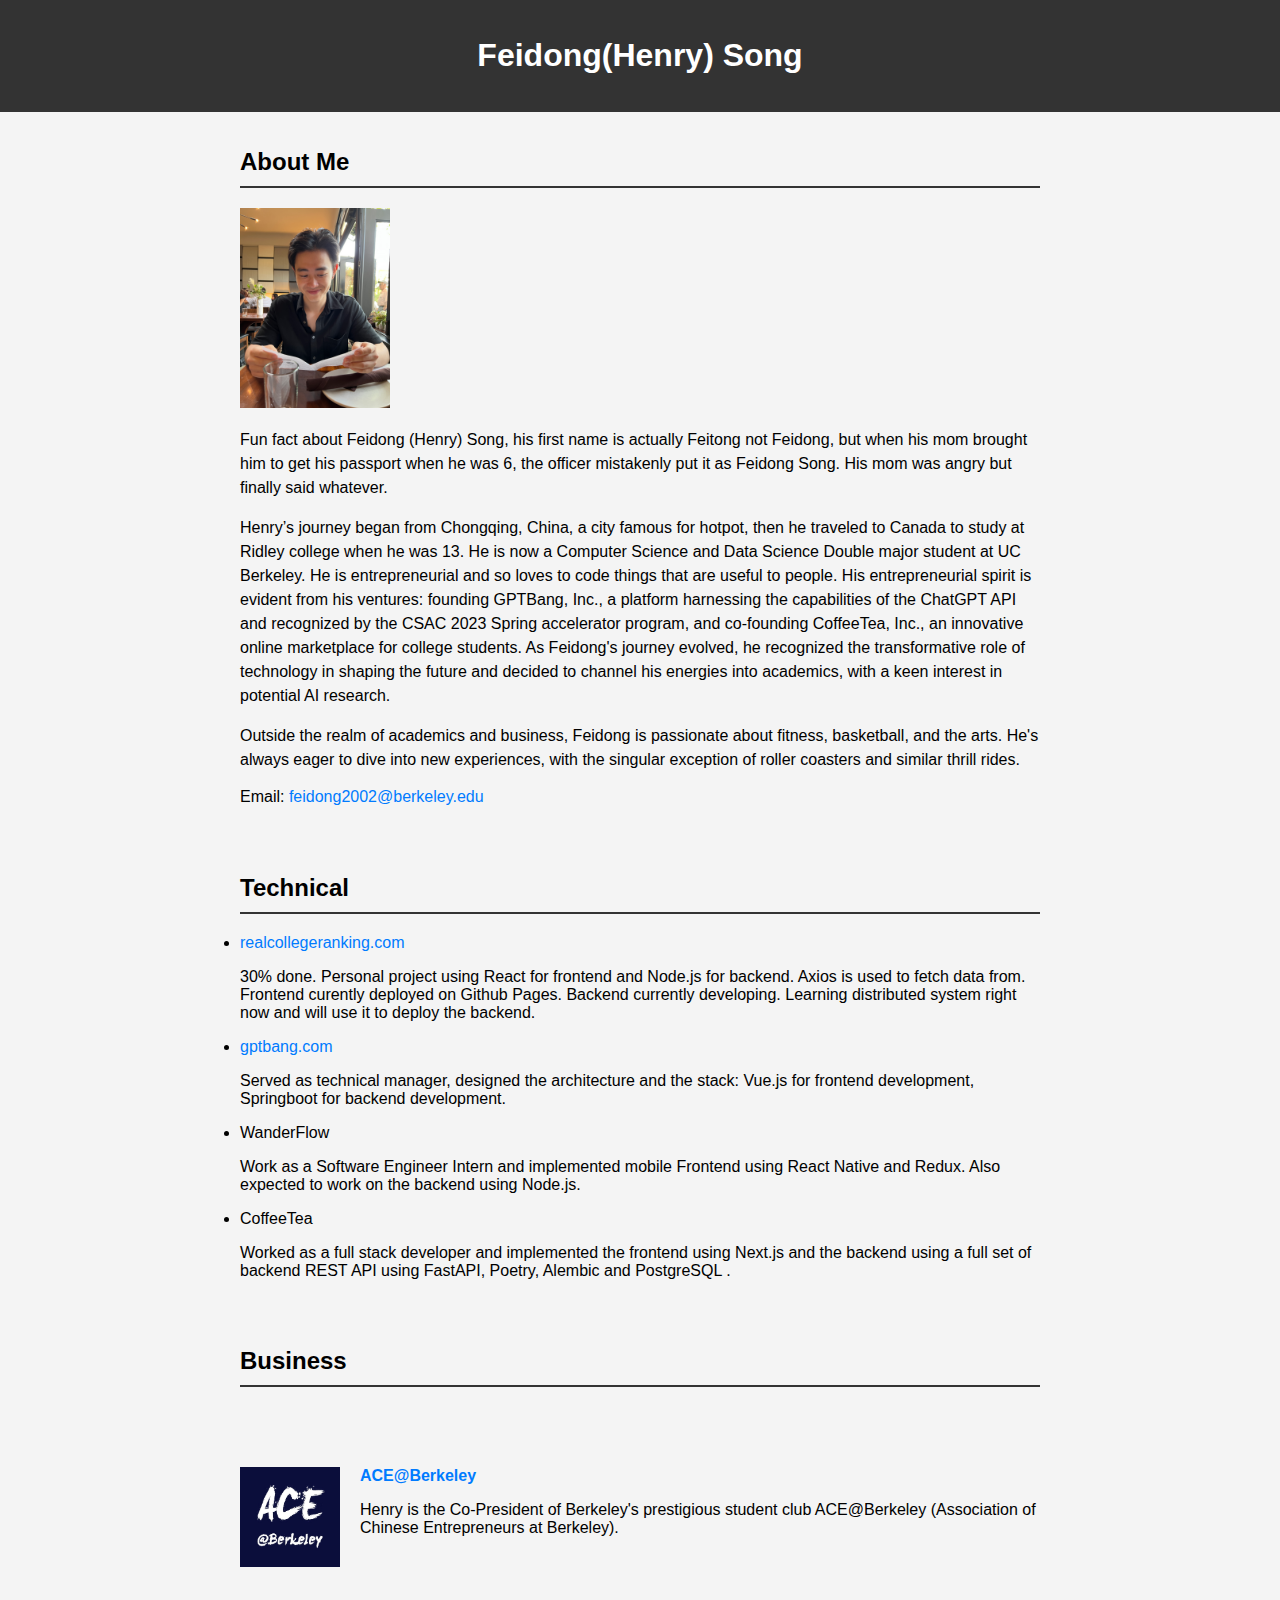
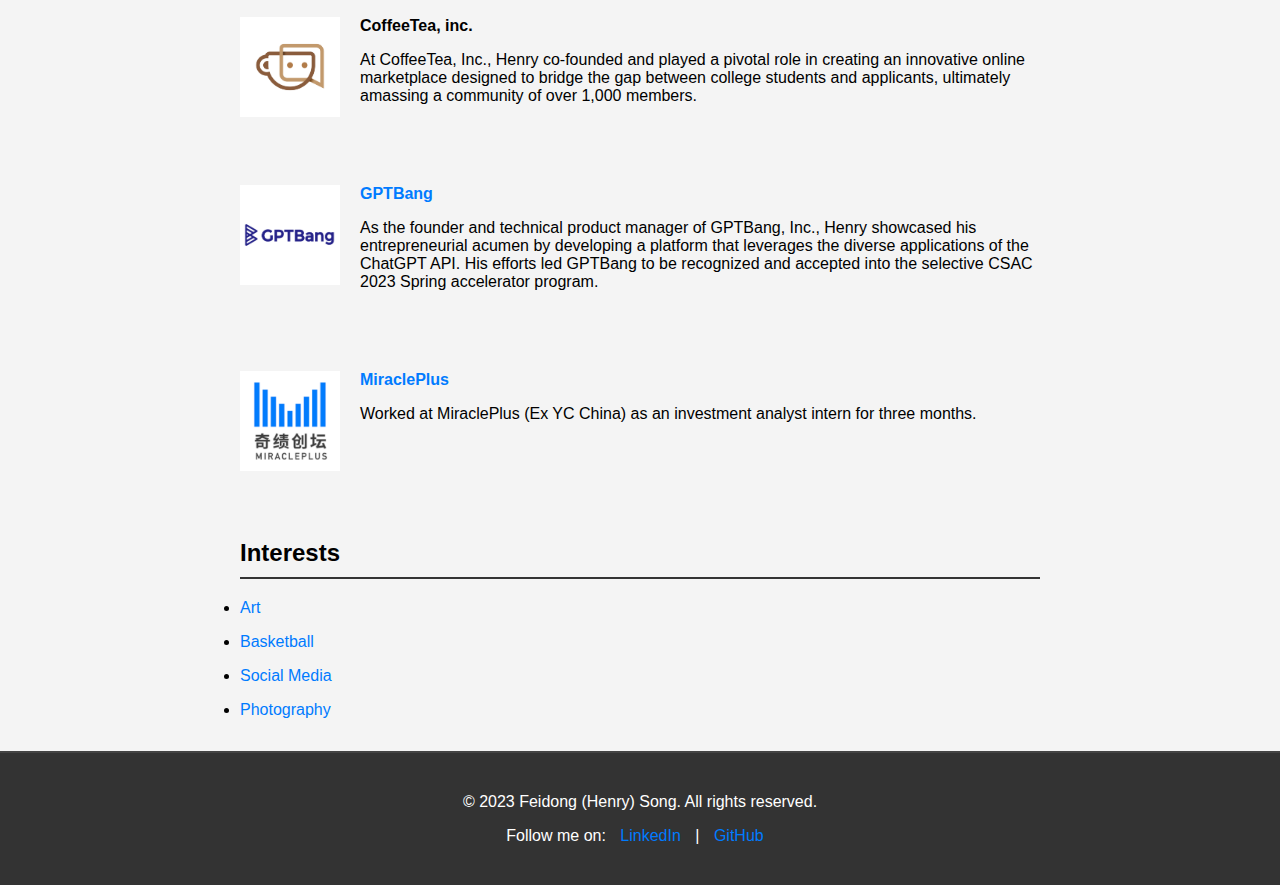
==== index.html @ fd661c64 "Footer added, bio corrected. Officially not bad." ====
<!DOCTYPE html>
<html lang="en">
<head>
    <meta charset="UTF-8">
    <meta name="viewport" content="width=device-width, initial-scale=1.0">
    <title>Henry's website</title>
    <link rel="stylesheet" href="styles.css">
    <link rel="icon" href="icon.JPG">
</head>
<body>
    <header>
        <h1>Feidong(Henry) Song</h1>
    </header>

    <section>
        <h2>About Me</h2>
        <img src="profile.JPG" alt="Feidong Song's Image" class = "profile">
        <div id = "intro_paragraph">
            <p>Fun fact about Feidong (Henry) Song, his first name is actually Feitong 
            not Feidong, but when his mom brought him to get his passport when he was 6, 
            the officer mistakenly put it as Feidong Song. His mom was angry but 
            finally said whatever.
            <p>
            <p>
            Henry’s journey began from Chongqing, China, a city famous for hotpot, 
            then he traveled to Canada to study at Ridley college when he was 13. He 
            is now a Computer Science and Data Science Double major student at UC 
            Berkeley. He is entrepreneurial and so loves to code things that are 
            useful to people. His entrepreneurial spirit is evident from his 
            ventures: founding GPTBang, Inc., a platform harnessing the capabilities 
            of the ChatGPT API and recognized by the CSAC 2023 Spring accelerator 
            program, and co-founding CoffeeTea, Inc., an innovative online marketplace 
            for college students. As Feidong's journey evolved, he recognized the 
            transformative role of technology in shaping the future and decided to 
            channel his energies into academics, with a keen interest in potential 
            AI research.
            </p>
            <p>
            Outside the realm of academics and business, Feidong is passionate about 
            fitness, basketball, and the arts. He's always eager to dive into new 
            experiences, with the singular exception of roller coasters and similar 
            thrill rides.
            </p></div>
        <p>Email: <a href="mailto:feidong2002@berkeley.edu">feidong2002@berkeley.edu</a></p>
    </section>

    <section>
        <h2>Technical</h2>
            <li>
                <a href="realcollegeranking.com">realcollegeranking.com</a> 
                <p>30% done. Personal project using React for frontend
                    and Node.js for backend. Axios is used to fetch data from. Frontend curently
                    deployed on Github Pages. Backend currently developing. Learning distributed
                    system right now and will use it to deploy the backend.
                </p>
            </li>
            <li>
                <a href="gptbang.com">gptbang.com</a>
                <p>Served as technical manager, designed the architecture and the stack: Vue.js for frontend 
                    development, Springboot for backend development.
                </p>
            </li>
            <li>
                WanderFlow
                <p>Work as a Software Engineer Intern and implemented mobile Frontend
                    using React Native and Redux. Also expected to work on the backend using Node.js.
                </p>
            </li>
            <li>
                CoffeeTea
                <p>Worked as a full stack developer and implemented the frontend using Next.js and 
                    the backend using a full set of backend REST API using FastAPI, Poetry, 
                    Alembic and PostgreSQL .
                </p>
            </li>
    </section>

    <section>
        <h2>Business</h2>
        <ul>
            <div class = "image-text-wrapper"> 
            <li>
                <img src="ACE.jpg" alt="ACE@Berkeley Image" class="left-float-image">
                <h3><a href="http://ace.berkeley.edu">ACE@Berkeley</a></h3>
                <p>Henry is the Co-President of Berkeley's prestigious student club ACE@Berkeley (Association of Chinese Entrepreneurs at Berkeley).</p>
            </li>
            <li>
                <img src="CoffeeTea.jpg" alt="CoffeeTea, inc. Image" class = "left-float-image">
                <h3>CoffeeTea, inc.</h3>
                <p>At CoffeeTea, Inc., Henry co-founded and played a pivotal role in creating an innovative 
                    online marketplace designed to bridge the gap between college students and applicants,
                    ultimately amassing a community of over 1,000 members.</p>
            </li>
            <li>
                <img src="gptbang.png"  alt="GPTBang Image" class = "left-float-image">
                <h3><a href="http://gptbang.com">GPTBang</a></h3>
                <p>As the founder and technical product manager of GPTBang, Inc., Henry showcased 
                    his entrepreneurial acumen by developing a platform that leverages the diverse 
                    applications of the ChatGPT API. His efforts led GPTBang to be recognized and 
                    accepted into the selective CSAC 2023 Spring accelerator program.</p>
            </li>
            <li>
                <img src="miracleplus_logo.png" alt="MiraclePlus Image" class="left-float-image">
                <h3><a href="https://www.miracleplus.com/">MiraclePlus</a></h3>
                <p>Worked at MiraclePlus (Ex YC China) as an investment analyst intern for three months. </p>
            </li>
        </div> 
        </ul>
    </section>

    <section>
        <h2>Interests</h2>
            <li><a href="art_page.html">Art</a></li>
            <li><a href="basketball_page.html">Basketball</a></li>
            <li><a href="social_media_page.html">Social Media</a></li>
            <li><a href="photography_page.html">Photography</a></li>
    </section>
    <script>
        document.addEventListener('DOMContentLoaded', function() {
            const toggleItems = document.querySelectorAll('[data-toggle]');
            
            toggleItems.forEach(function(item) {
                item.addEventListener('click', function() {
                    const targetId = this.getAttribute('data-toggle');
                    const targetElement = document.getElementById(targetId);
                    
                    if (targetElement.style.display === 'none') {
                        targetElement.style.display = 'block';
                    } else {
                        targetElement.style.display = 'none';
                    }
                });
            });
        });
    </script>
</body>
<!-- Footer -->
<footer class="footer">
    <p>&copy; 2023 Feidong (Henry) Song. All rights reserved.</p>
    <p>Follow me on: 
        <a href="https://www.linkedin.com/in/feidongsong/" target="_blank">LinkedIn</a> | 
        <a href="https://github.com/Henrysssong" target="_blank">GitHub</a>
    </p>
</footer>

</html>
---- styles.css ----
body {
    font-family: Arial, sans-serif;
    margin: 0;
    padding: 0;
    background-color: #f4f4f4;
}
header {
    background-color: #333;
    color: #fff;
    text-align: center;
    padding: 1em 0;
}
section {
    padding: 1em;
    max-width: 800px;
    margin: auto;
}
h2 {
    border-bottom: 2px solid #333;
    padding-bottom: 10px;
}
ul {
    list-style-type: none;
    padding: 0;
}
li {
    margin-bottom: 1em;
}
a {
    text-decoration: none;
    color: #007BFF;
}
a:hover {
    text-decoration: underline;
}
img {
    max-width: 100%;
    height: auto;
}
.profile {
    width: 150px;
    height: auto;
}
.left-float-image {
    float: left;
    margin-right: 20px; /* Adds some space between the image and the text */
    width: 100px; /* Adjust width as needed */
    height: auto; /* Maintains aspect ratio */
}

.image-text-wrapper::after {
    content: "";
    display: table;
    clear: both; /* Clears the float, so elements below this container don't wrap around the image */
}
h3 {
    font-size: 1em;
    font-weight: bold;
    margin-bottom: 0.5em;
}
section h2 + ul li {
    margin-top: 5em;
}
.toggle-content {
    display: none;
}
button {
    display: block;
    margin: auto;
}
#intro_paragraph {
    font-size: 1em;
    font-weight: normal;
    line-height: 1.5em;
}
/* Footer Styles */
.footer {
    background-color: #333;
    color: #fff;
    text-align: center;
    padding: 1.5em 0;
    position: relative;
    bottom: 0;
    width: 100%;
    border-top: 2px solid #444;
}

.footer a {
    color: #007BFF;
    margin: 0 10px;
}

.footer a:hover {
    text-decoration: underline;
    color: #0056b3;
}
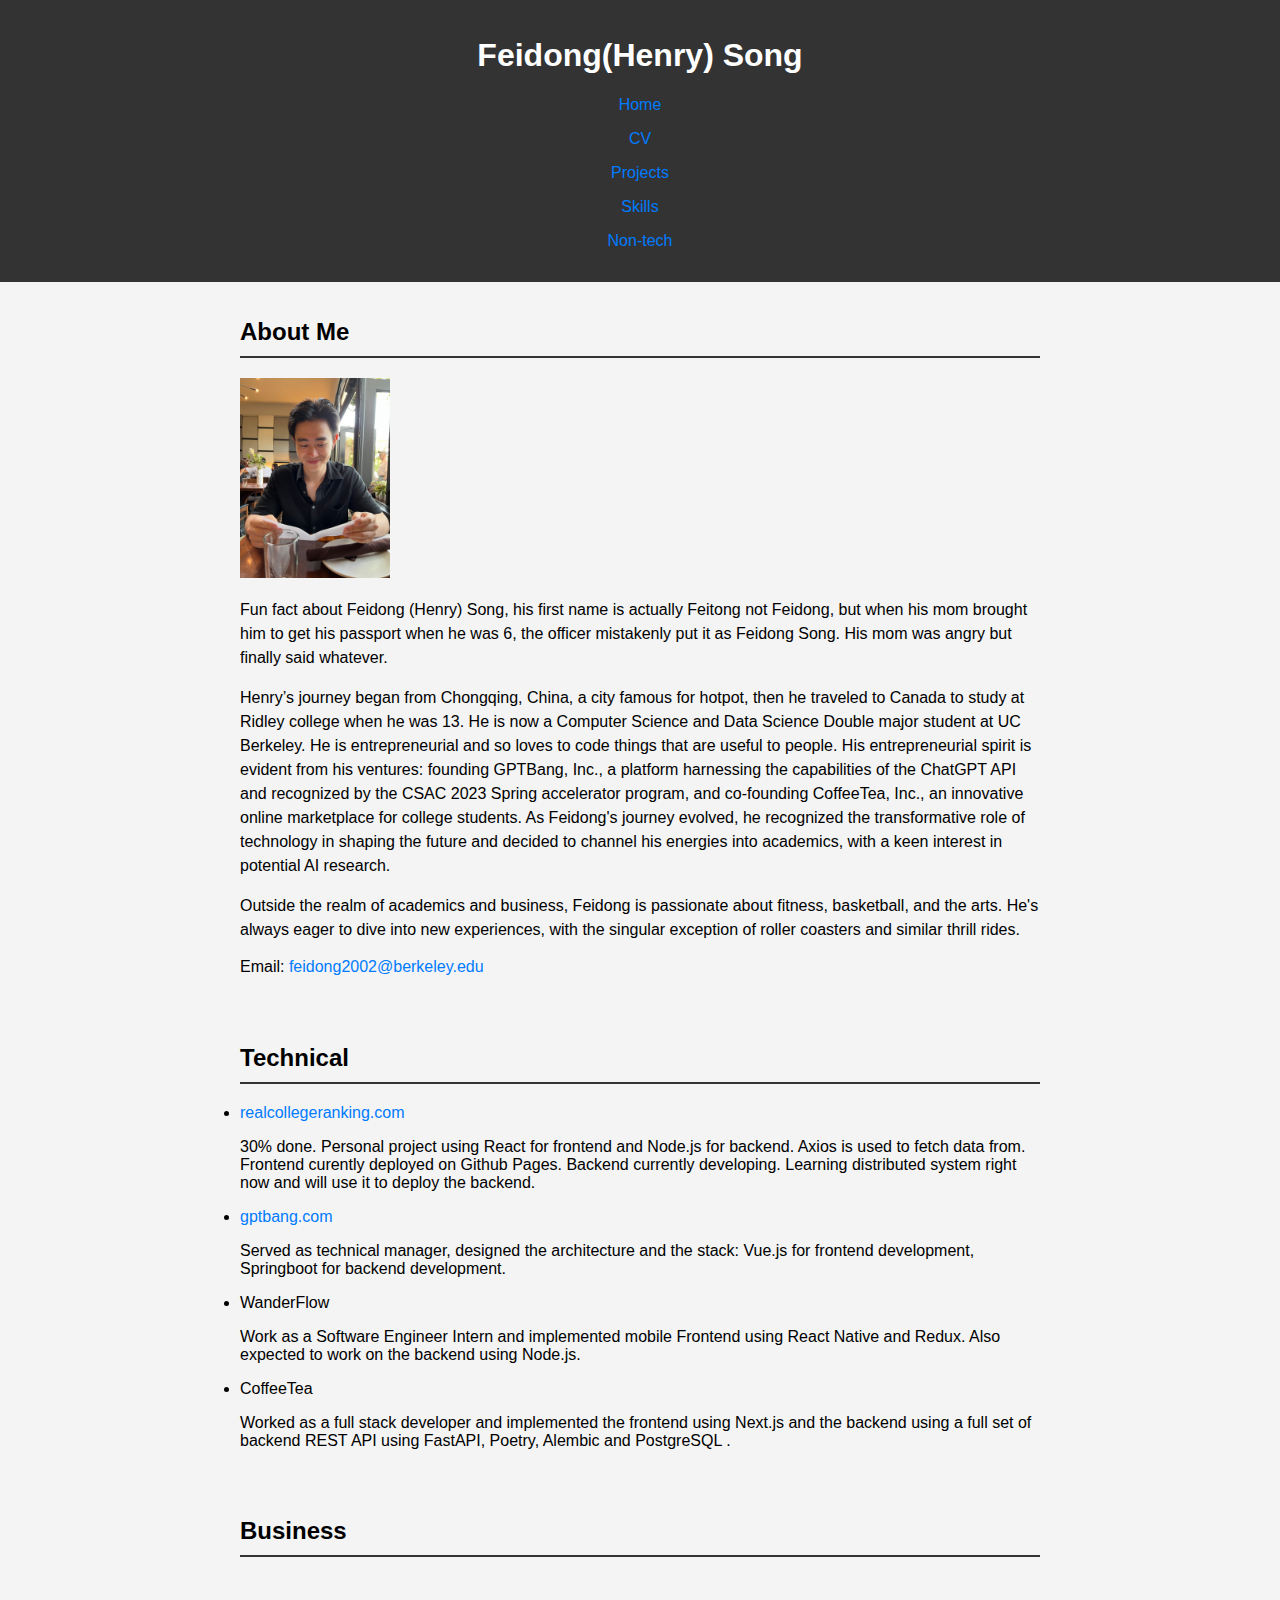
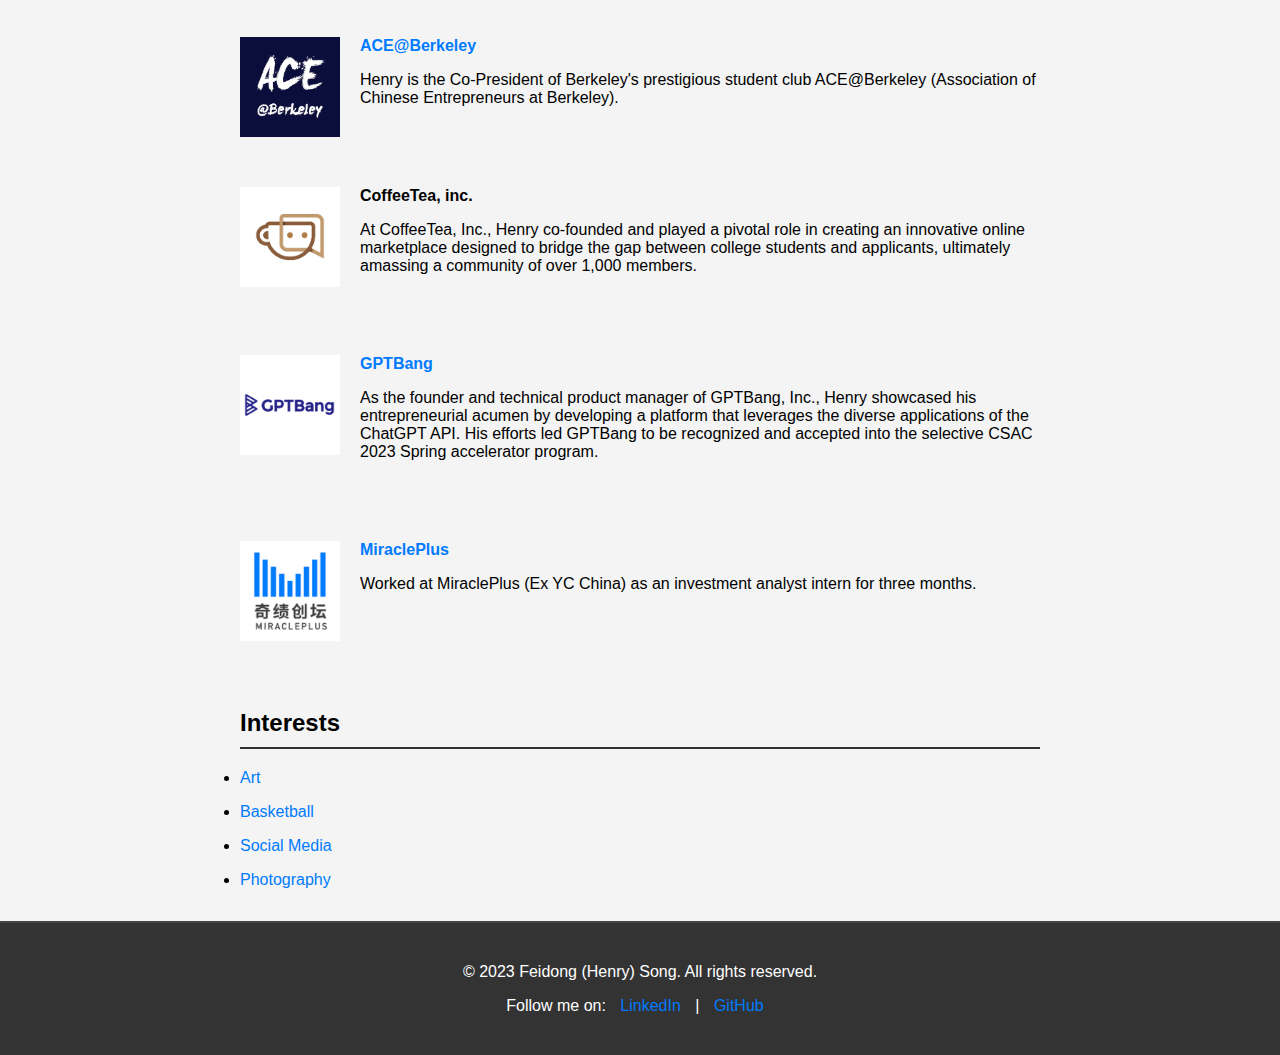
==== commit 2c0a386d: "CV and Header finished." ====
--- a/index.html
+++ b/index.html
@@ -7,11 +7,22 @@
     <link rel="stylesheet" href="styles.css">
     <link rel="icon" href="icon.JPG">
 </head>
-<body>
+<body>   
     <header>
-        <h1>Feidong(Henry) Song</h1>
+        <div class="header-content">
+            <h1>Feidong(Henry) Song</h1>
+            <nav>
+                <ul>
+                    <li><a href="index.html">Home</a></li>
+                    <li><a href="cv.html">CV</a></li>
+                    <li><a href="basketball_page.html">Projects</a></li>
+                    <li><a href="social_media_page.html">Skills</a></li>
+                    <li><a href="photography_page.html">Non-tech</a></li>
+                </ul>
+            </nav>
+        </div>
     </header>
-
+     
     <section>
         <h2>About Me</h2>
         <img src="profile.JPG" alt="Feidong Song's Image" class = "profile">
@@ -75,7 +86,7 @@
             </li>
     </section>
 
-    <section>
+    <section id = "business">
         <h2>Business</h2>
         <ul>
             <div class = "image-text-wrapper"> 
@@ -115,24 +126,6 @@
             <li><a href="social_media_page.html">Social Media</a></li>
             <li><a href="photography_page.html">Photography</a></li>
     </section>
-    <script>
-        document.addEventListener('DOMContentLoaded', function() {
-            const toggleItems = document.querySelectorAll('[data-toggle]');
-            
-            toggleItems.forEach(function(item) {
-                item.addEventListener('click', function() {
-                    const targetId = this.getAttribute('data-toggle');
-                    const targetElement = document.getElementById(targetId);
-                    
-                    if (targetElement.style.display === 'none') {
-                        targetElement.style.display = 'block';
-                    } else {
-                        targetElement.style.display = 'none';
-                    }
-                });
-            });
-        });
-    </script>
 </body>
 <!-- Footer -->
 <footer class="footer">
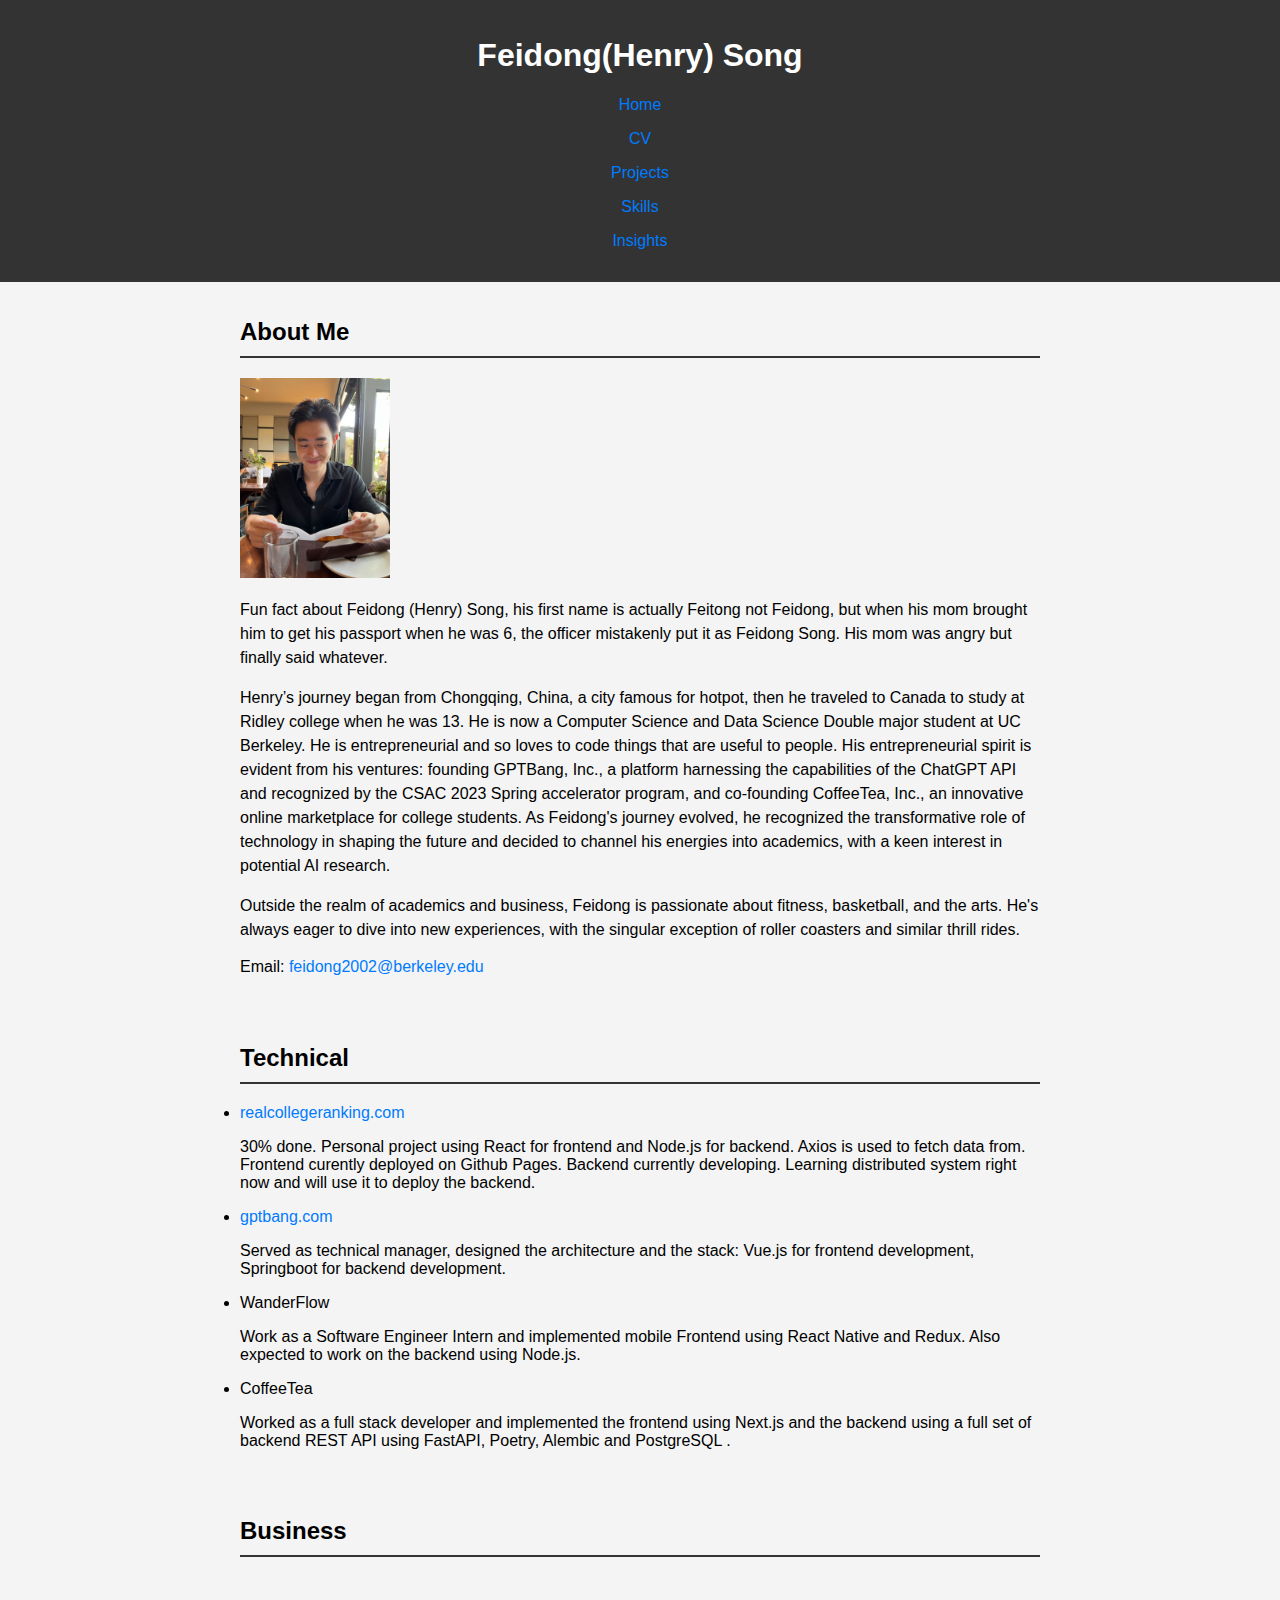
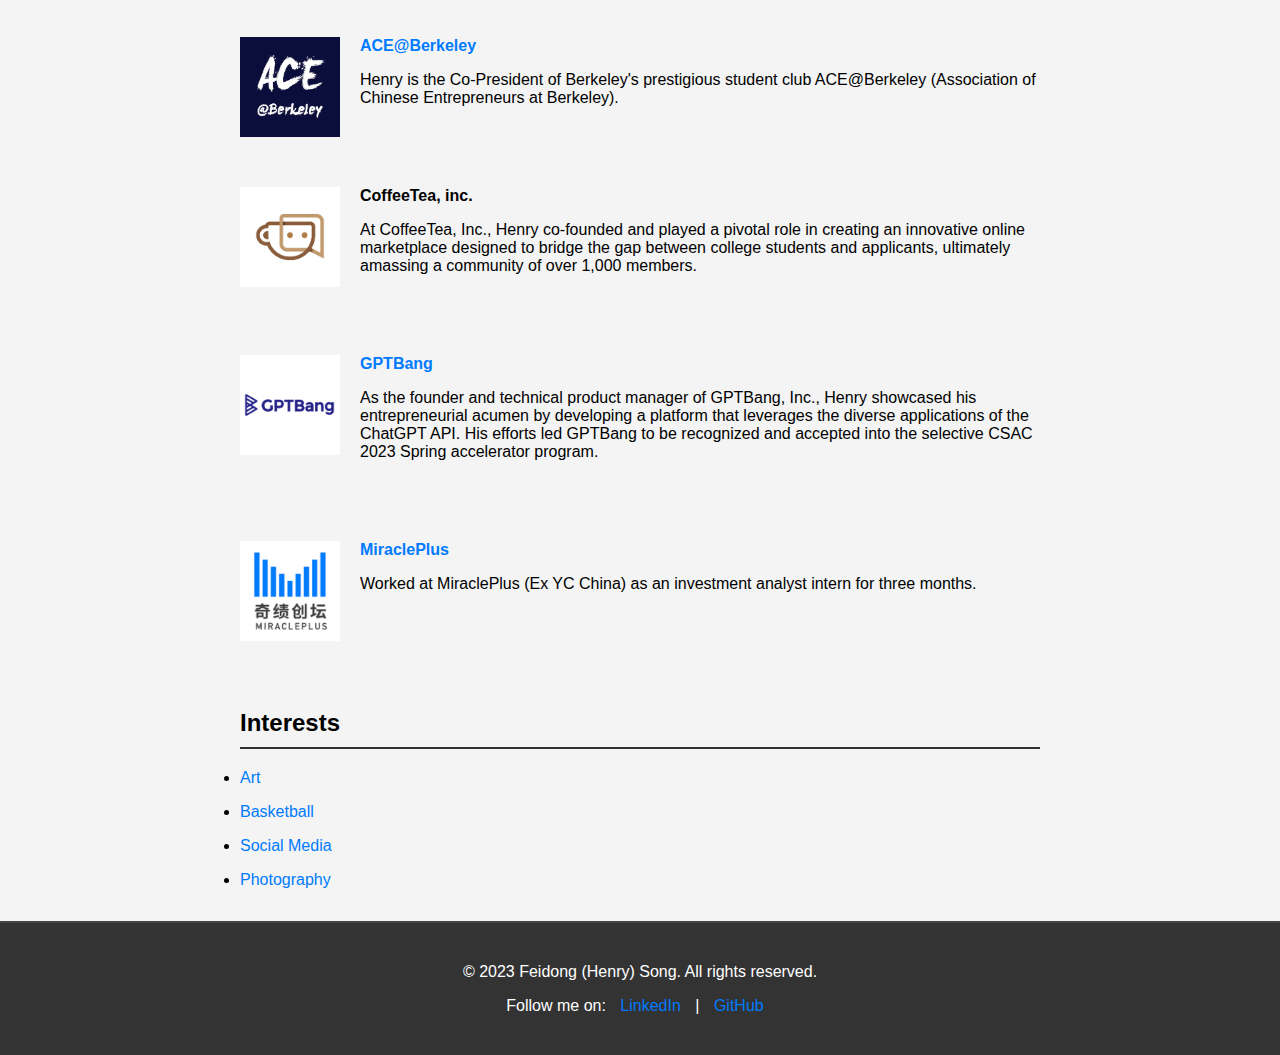
==== commit 3ef80031: "Added insights" ====
--- a/index.html
+++ b/index.html
@@ -15,9 +15,9 @@
                 <ul>
                     <li><a href="index.html">Home</a></li>
                     <li><a href="cv.html">CV</a></li>
-                    <li><a href="basketball_page.html">Projects</a></li>
-                    <li><a href="social_media_page.html">Skills</a></li>
-                    <li><a href="photography_page.html">Non-tech</a></li>
+                    <li><a href="projects.html">Projects</a></li>
+                    <li><a href="skills.html">Skills</a></li>
+                    <li><a href="insights.html">Insights</a></li>
                 </ul>
             </nav>
         </div>
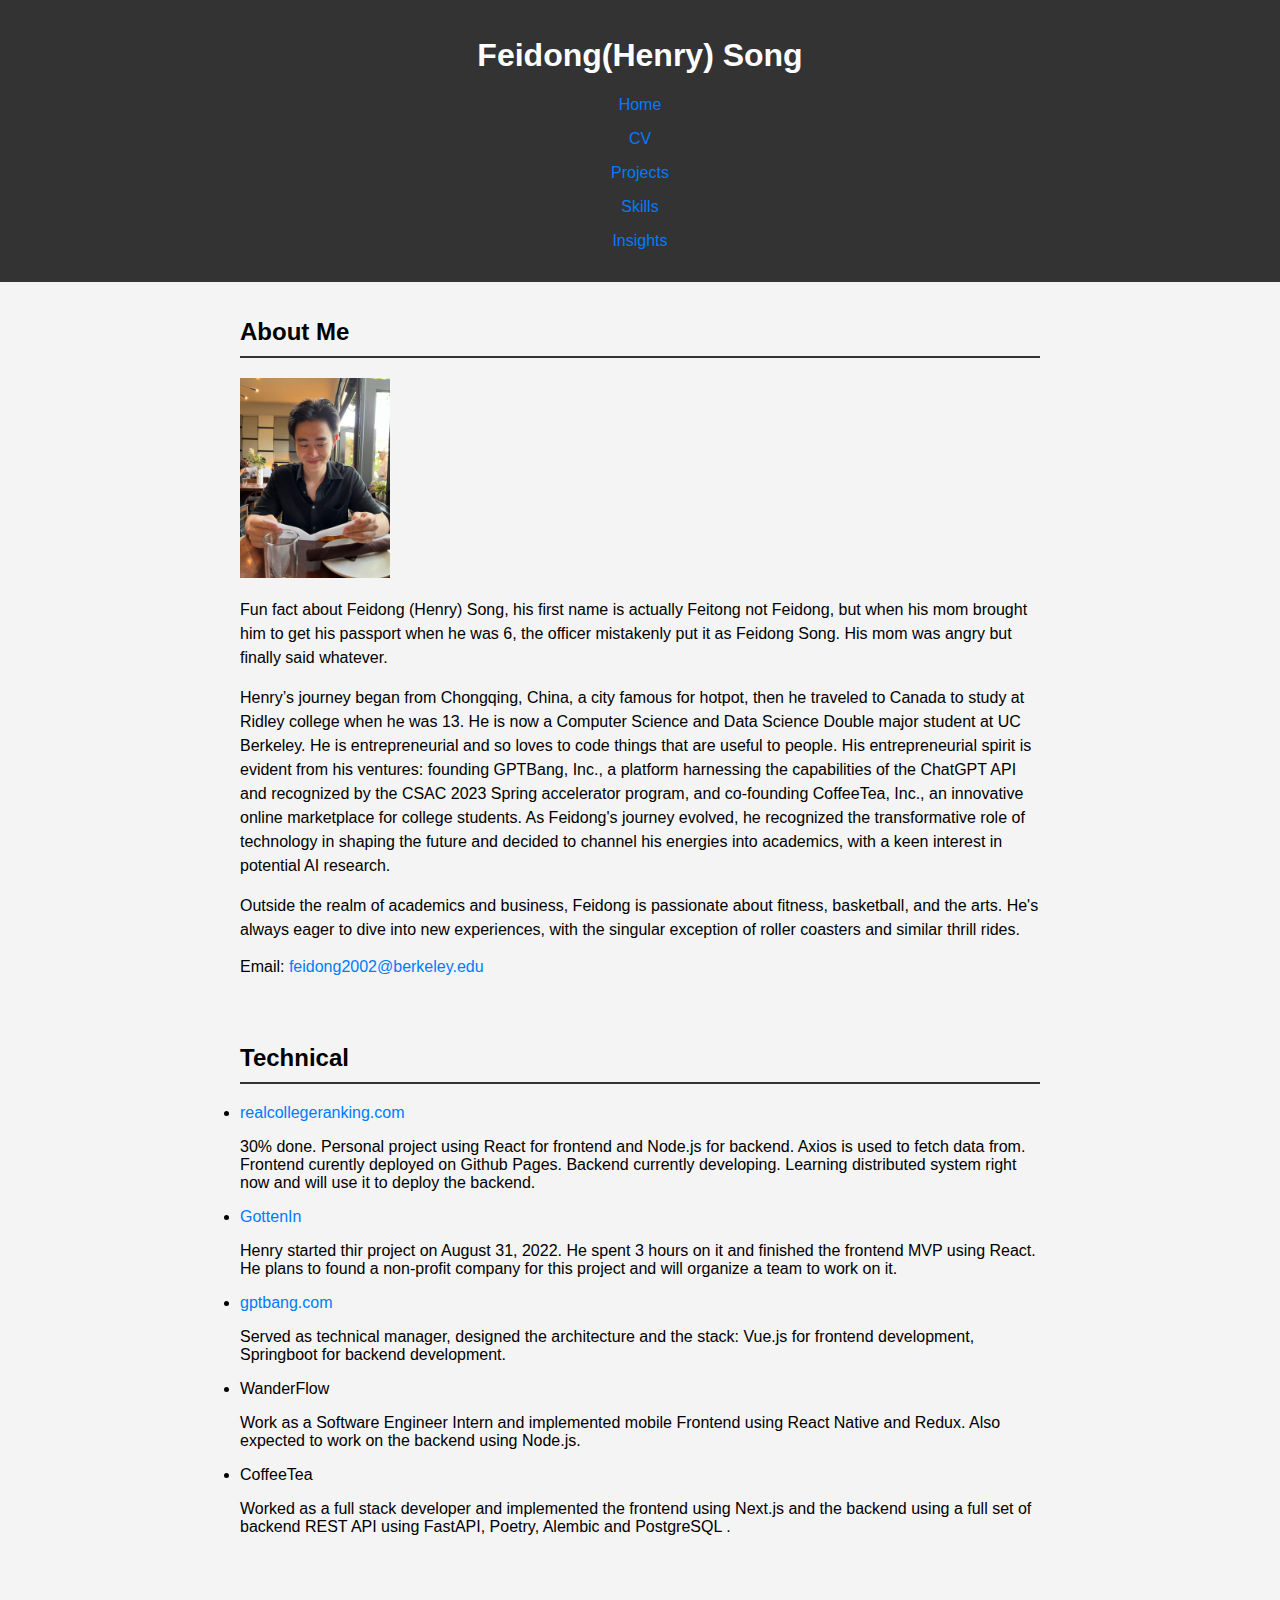
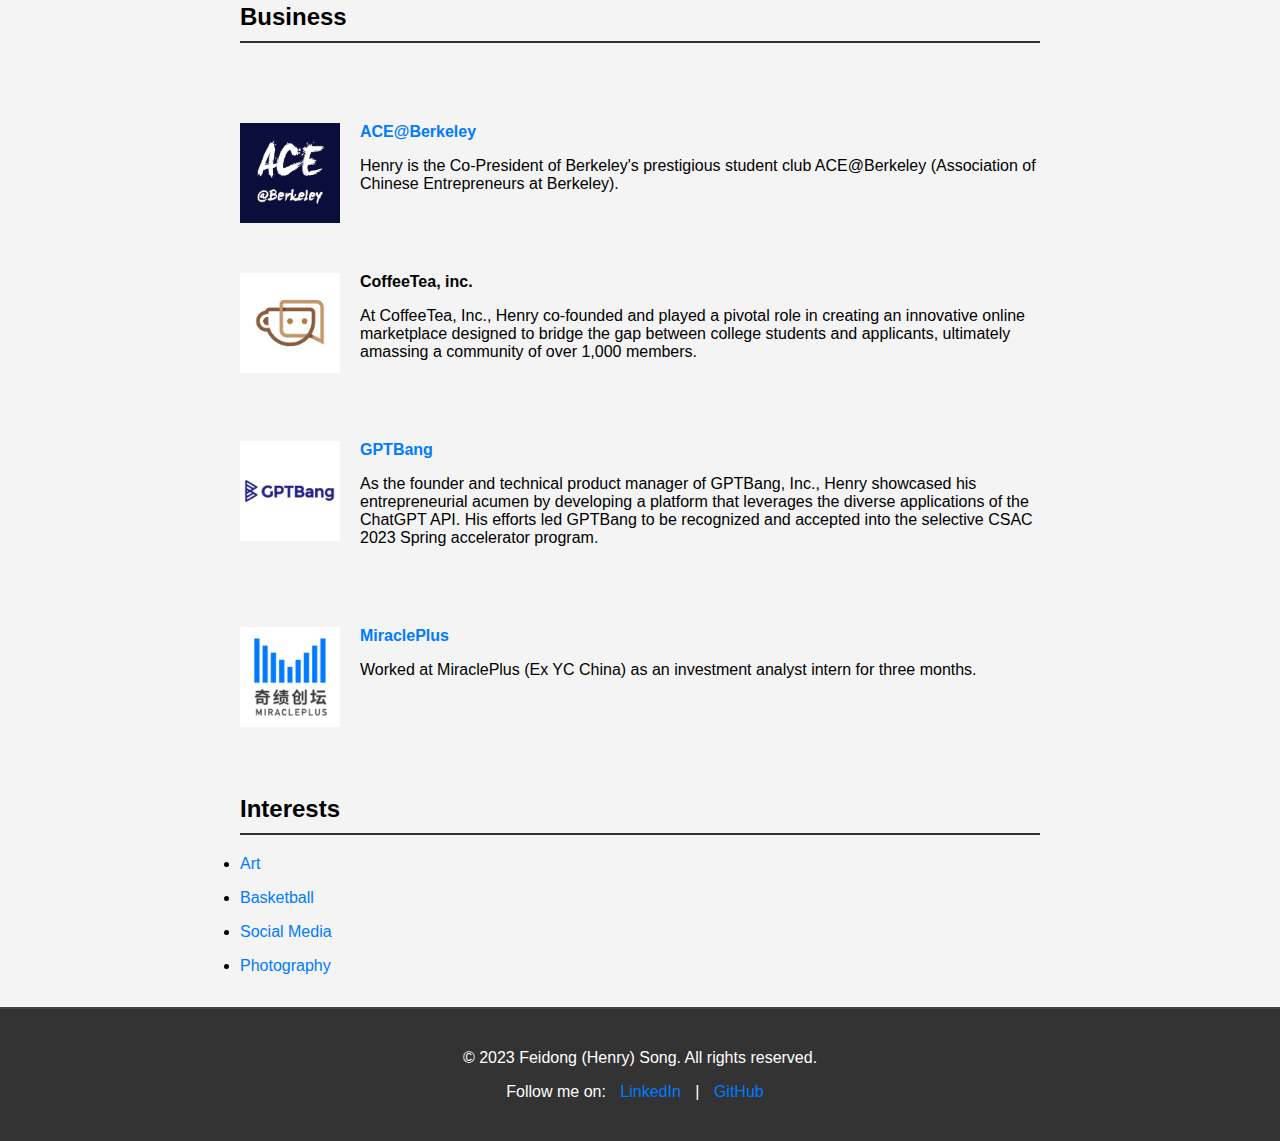
==== commit 6066e967: "Added GottenIn" ====
--- a/index.html
+++ b/index.html
@@ -63,6 +63,13 @@
                     and Node.js for backend. Axios is used to fetch data from. Frontend curently
                     deployed on Github Pages. Backend currently developing. Learning distributed
                     system right now and will use it to deploy the backend.
+                </p>
+            </li>
+            <li>
+                <a href="gottenin.com">GottenIn</a> 
+                <p>Henry started thir project on August 31, 2022. He spent 3 hours on it and 
+                    finished the frontend MVP using React. He plans to found a non-profit company
+                    for this project and will organize a team to work on it.
                 </p>
             </li>
             <li>
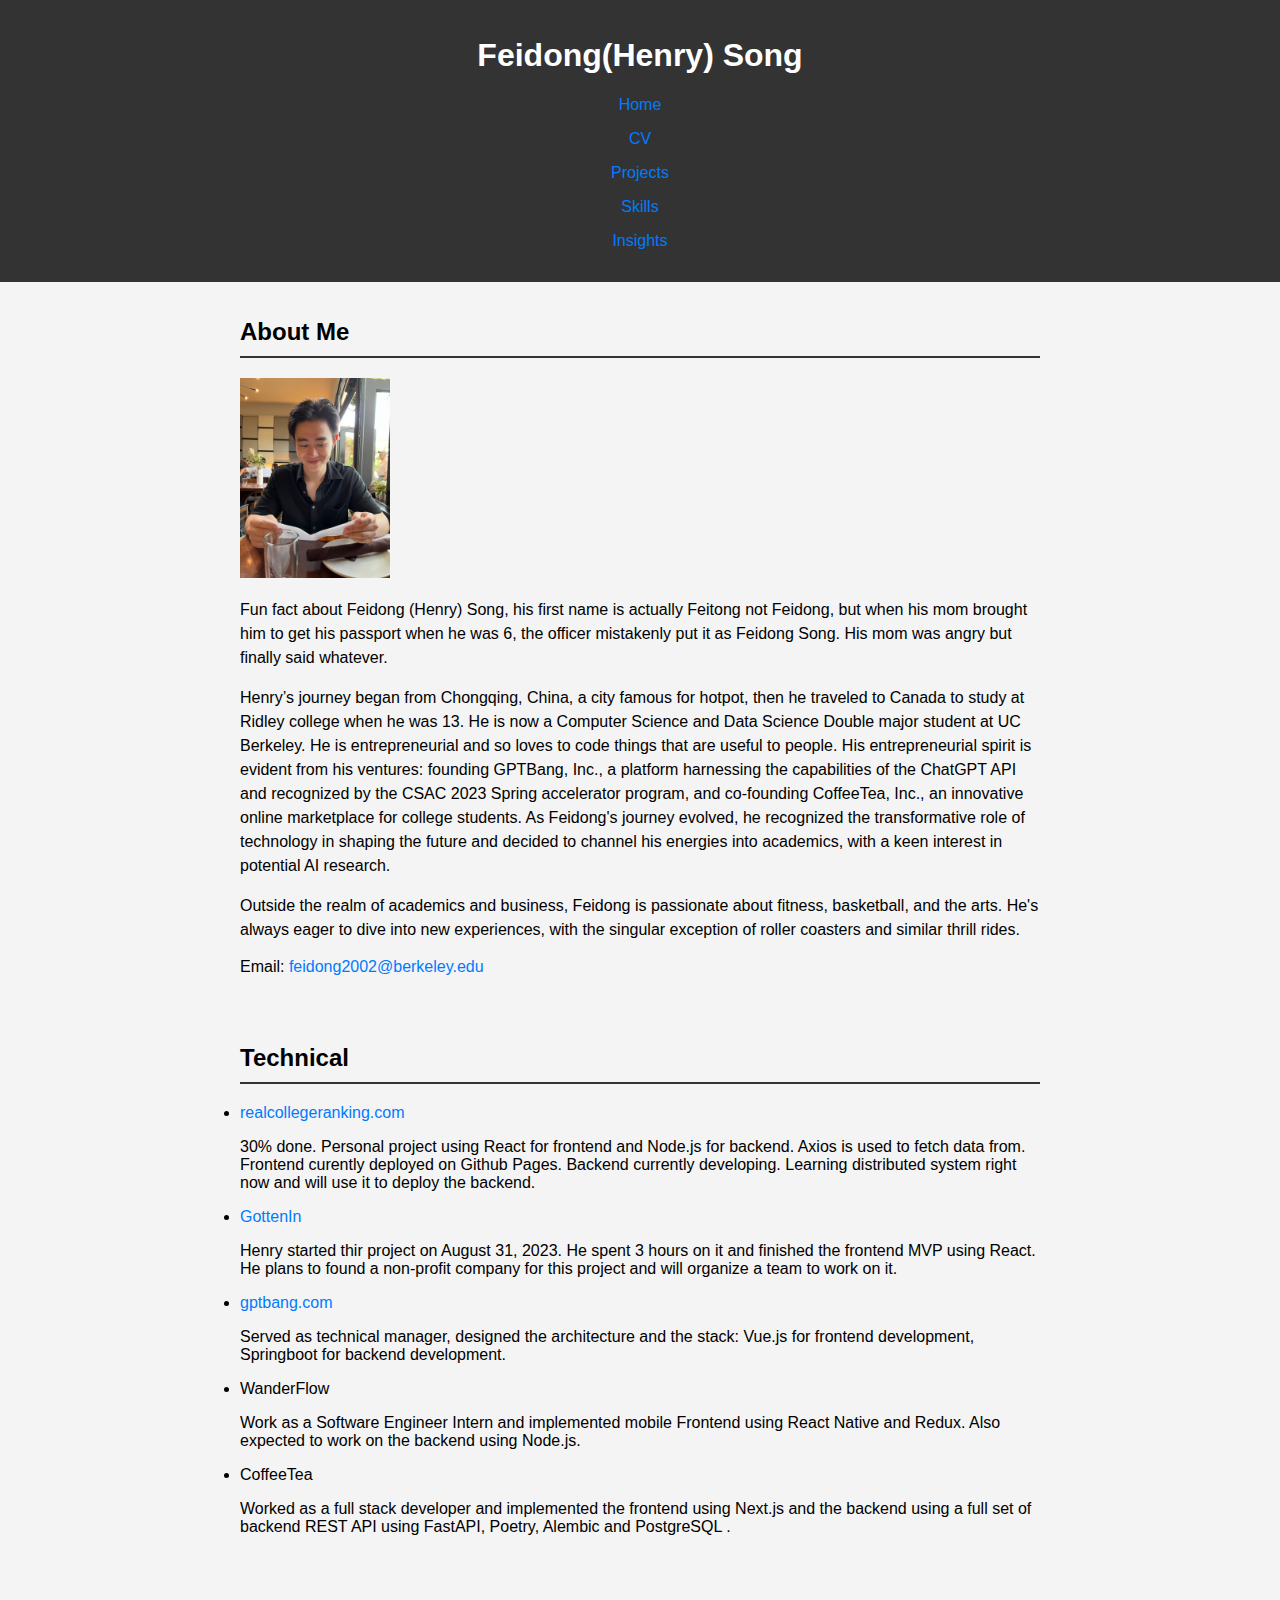
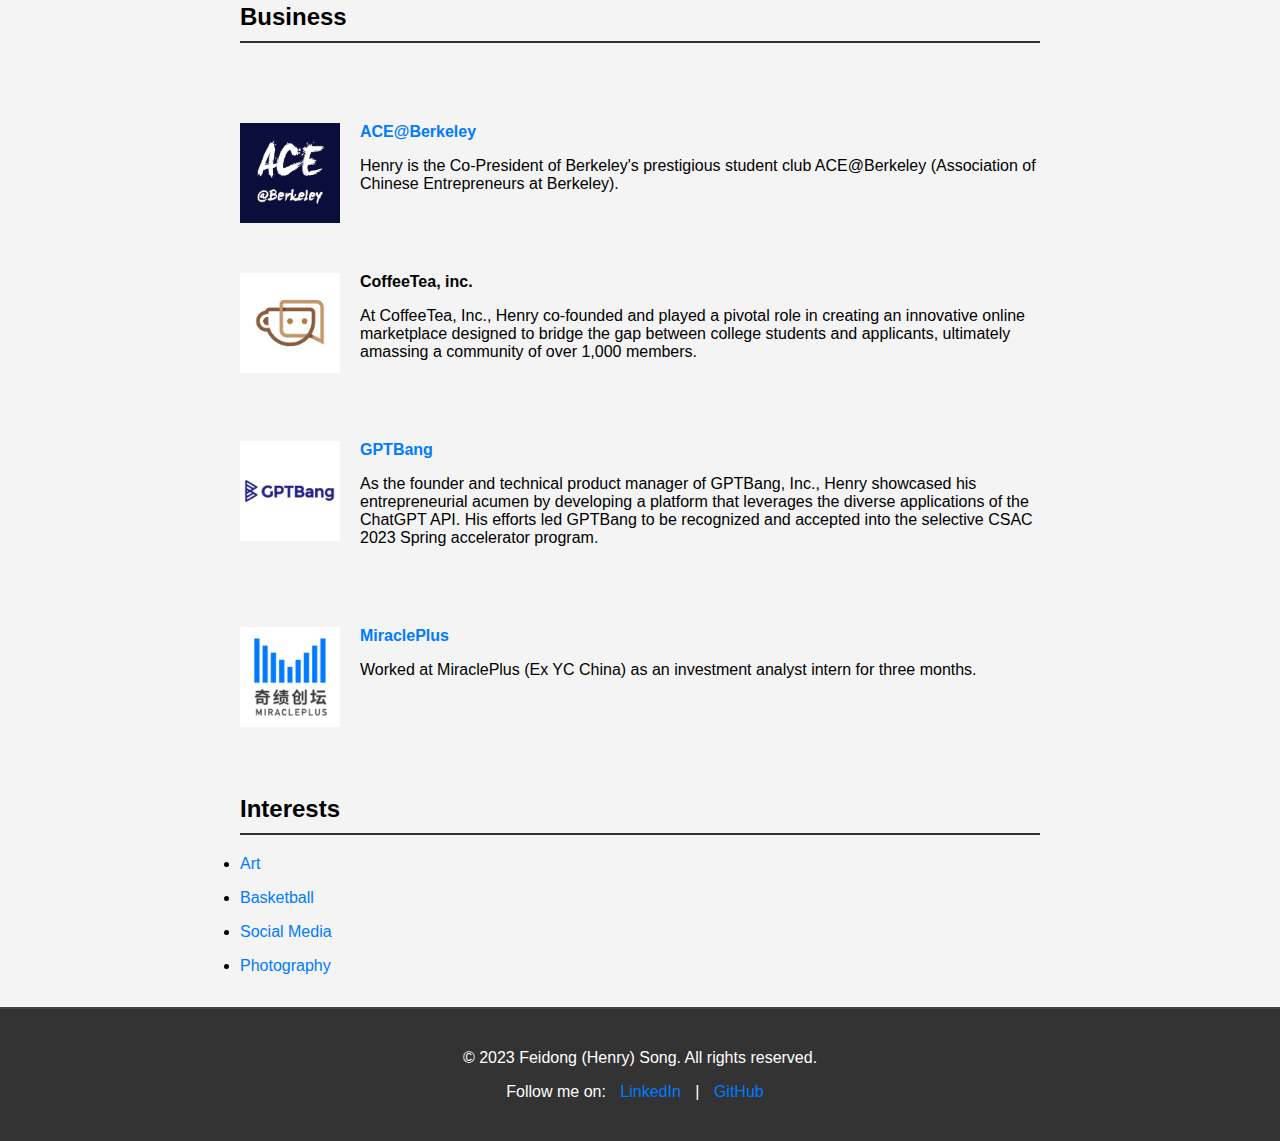
==== commit ca35e844: "Added GottenIn1" ====
--- a/index.html
+++ b/index.html
@@ -67,7 +67,7 @@
             </li>
             <li>
                 <a href="gottenin.com">GottenIn</a> 
-                <p>Henry started thir project on August 31, 2022. He spent 3 hours on it and 
+                <p>Henry started thir project on August 31, 2023. He spent 3 hours on it and 
                     finished the frontend MVP using React. He plans to found a non-profit company
                     for this project and will organize a team to work on it.
                 </p>
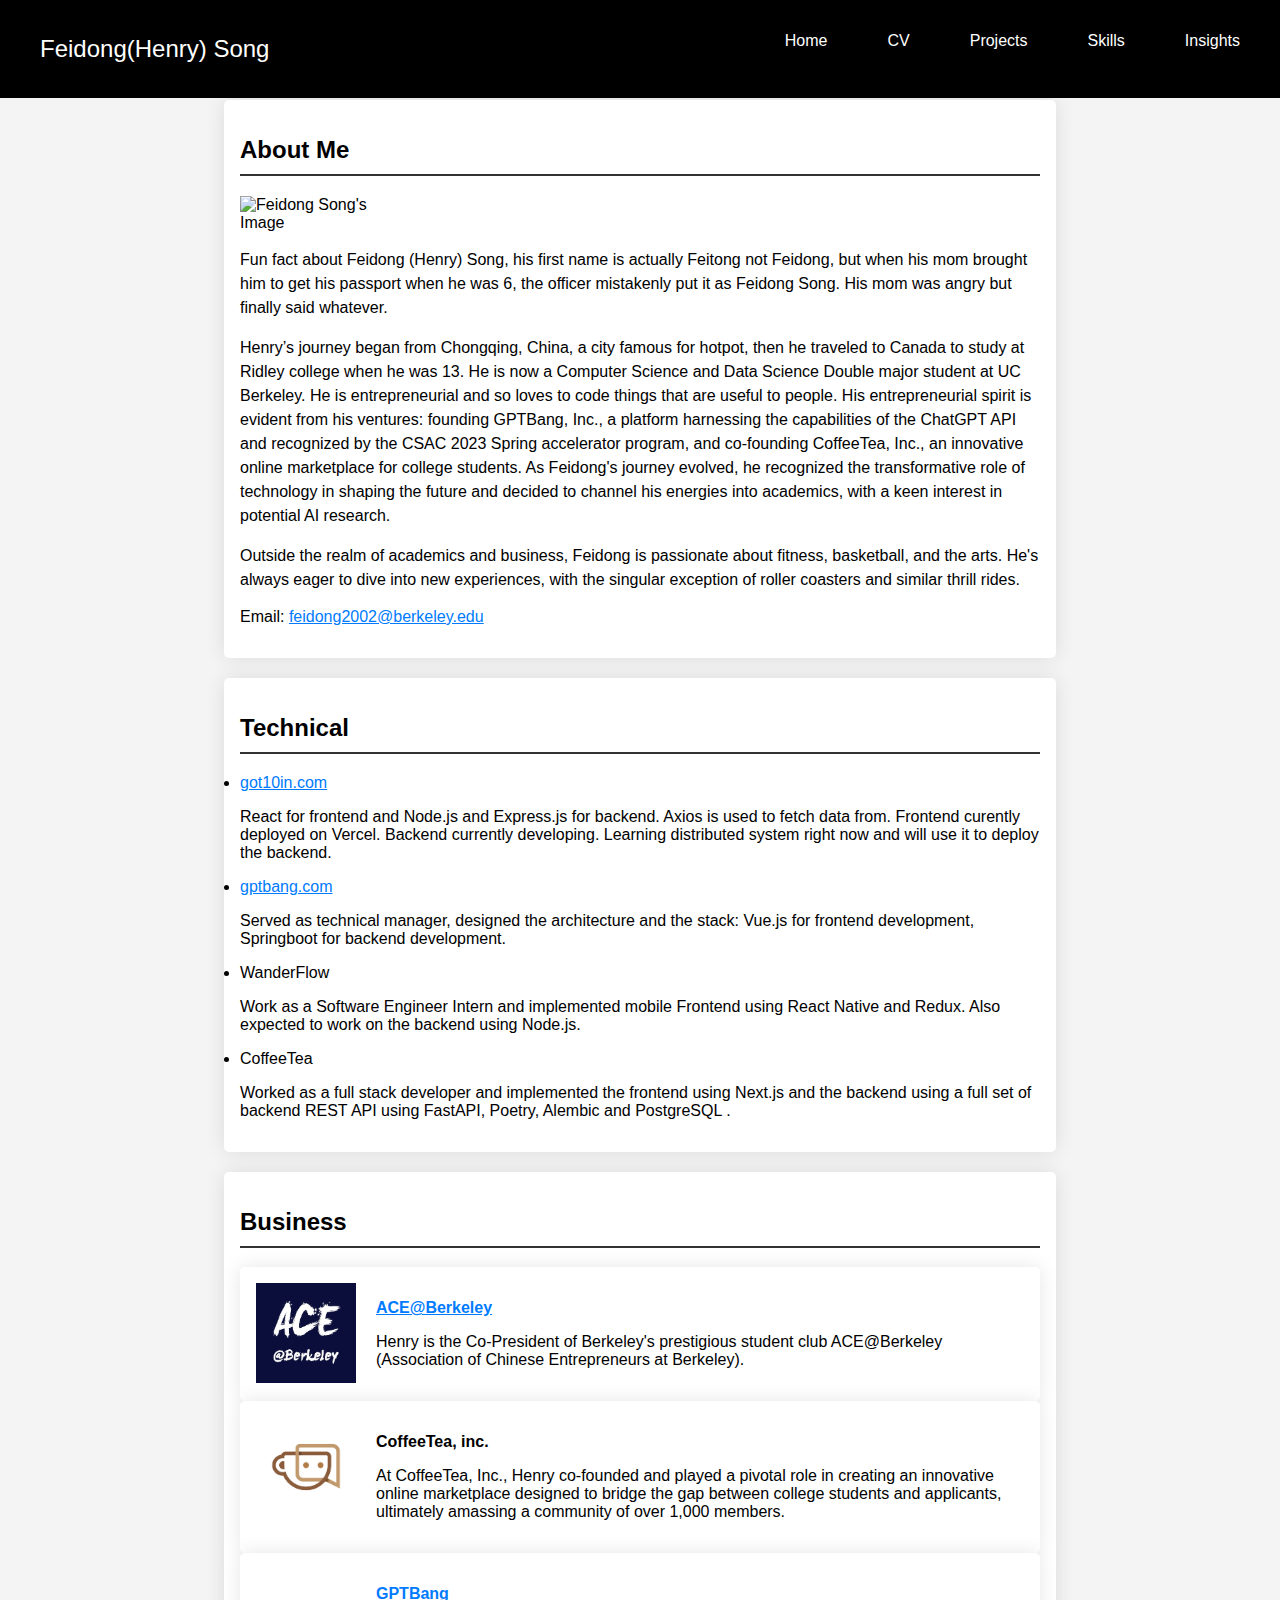
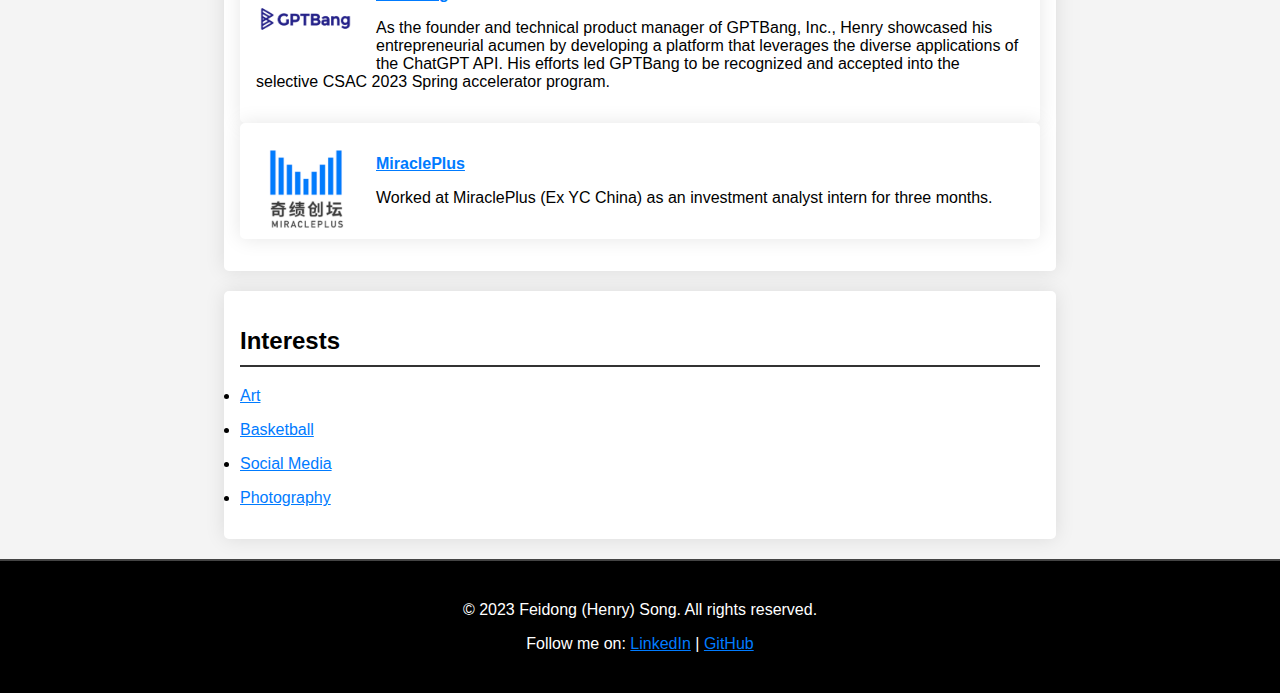
==== commit 7d8ac615: "some organization" ====
--- a/index.html
+++ b/index.html
@@ -4,8 +4,8 @@
     <meta charset="UTF-8">
     <meta name="viewport" content="width=device-width, initial-scale=1.0">
     <title>Henry's website</title>
-    <link rel="stylesheet" href="styles.css">
-    <link rel="icon" href="icon.JPG">
+    <link rel="stylesheet" href="styles/styles.css">
+    <link rel="icon" href="images/icon.JPG">
 </head>
 <body>   
     <header>
@@ -25,7 +25,7 @@
      
     <section>
         <h2>About Me</h2>
-        <img src="profile.JPG" alt="Feidong Song's Image" class = "profile">
+        <img src="images/profile.JPG" alt="Feidong Song's Image" class = "profile">
         <div id = "intro_paragraph">
             <p>Fun fact about Feidong (Henry) Song, his first name is actually Feitong 
             not Feidong, but when his mom brought him to get his passport when he was 6, 
@@ -58,22 +58,15 @@
     <section>
         <h2>Technical</h2>
             <li>
-                <a href="realcollegeranking.com">realcollegeranking.com</a> 
-                <p>30% done. Personal project using React for frontend
-                    and Node.js for backend. Axios is used to fetch data from. Frontend curently
-                    deployed on Github Pages. Backend currently developing. Learning distributed
+                <a href="http://www.got10in.com">got10in.com</a> 
+                <p> React for frontend
+                    and Node.js and Express.js for backend. Axios is used to fetch data from. Frontend curently
+                    deployed on Vercel. Backend currently developing. Learning distributed
                     system right now and will use it to deploy the backend.
                 </p>
             </li>
             <li>
-                <a href="gottenin.com">GottenIn</a> 
-                <p>Henry started thir project on August 31, 2023. He spent 3 hours on it and 
-                    finished the frontend MVP using React. He plans to found a non-profit company
-                    for this project and will organize a team to work on it.
-                </p>
-            </li>
-            <li>
-                <a href="gptbang.com">gptbang.com</a>
+                <a href="https://www.gptbang.com">gptbang.com</a>
                 <p>Served as technical manager, designed the architecture and the stack: Vue.js for frontend 
                     development, Springboot for backend development.
                 </p>
@@ -98,19 +91,19 @@
         <ul>
             <div class = "image-text-wrapper"> 
             <li>
-                <img src="ACE.jpg" alt="ACE@Berkeley Image" class="left-float-image">
+                <img src="images/ACE.jpg" alt="ACE@Berkeley Image" class="left-float-image">
                 <h3><a href="http://ace.berkeley.edu">ACE@Berkeley</a></h3>
                 <p>Henry is the Co-President of Berkeley's prestigious student club ACE@Berkeley (Association of Chinese Entrepreneurs at Berkeley).</p>
             </li>
             <li>
-                <img src="CoffeeTea.jpg" alt="CoffeeTea, inc. Image" class = "left-float-image">
+                <img src="images/CoffeeTea.jpg" alt="CoffeeTea, inc. Image" class = "left-float-image">
                 <h3>CoffeeTea, inc.</h3>
                 <p>At CoffeeTea, Inc., Henry co-founded and played a pivotal role in creating an innovative 
                     online marketplace designed to bridge the gap between college students and applicants,
                     ultimately amassing a community of over 1,000 members.</p>
             </li>
             <li>
-                <img src="gptbang.png"  alt="GPTBang Image" class = "left-float-image">
+                <img src="images/gptbang.png"  alt="GPTBang Image" class = "left-float-image">
                 <h3><a href="http://gptbang.com">GPTBang</a></h3>
                 <p>As the founder and technical product manager of GPTBang, Inc., Henry showcased 
                     his entrepreneurial acumen by developing a platform that leverages the diverse 
@@ -118,7 +111,7 @@
                     accepted into the selective CSAC 2023 Spring accelerator program.</p>
             </li>
             <li>
-                <img src="miracleplus_logo.png" alt="MiraclePlus Image" class="left-float-image">
+                <img src="images/miracleplus_logo.png" alt="MiraclePlus Image" class="left-float-image">
                 <h3><a href="https://www.miracleplus.com/">MiraclePlus</a></h3>
                 <p>Worked at MiraclePlus (Ex YC China) as an investment analyst intern for three months. </p>
             </li>
--- a/styles/styles.css
+++ b/styles/styles.css
@@ -0,0 +1,152 @@
+/* === Reset & General Styles === */
+body {
+    padding-top: 100px;
+    font-family: Arial, sans-serif;
+    margin: 0;
+    background-color: #f4f4f4;
+}
+
+a {
+    color: #007BFF;
+}
+
+a:hover {
+    text-decoration: underline;
+}
+
+img {
+    max-width: 100%;
+    height: auto;
+}
+
+h3 {
+    font-size: 1em;
+    font-weight: bold;
+    margin-bottom: 0.5em;
+}
+
+ul {
+    list-style-type: none;
+    padding: 0;
+}
+
+li {
+    margin-bottom: 1em;
+}
+
+/* === Header Styles === */
+header {
+    background-color: #000;
+    color: #fff;
+    padding: 1em 0;
+    text-align: center;
+    position: fixed;
+    width: 100%;
+    top: 0;
+    left: 0;
+    z-index: 1000;
+}
+
+header h1 {
+    margin: 0;
+    font-size: 1.5em;
+    font-weight: normal;
+    margin-left: 40px;
+}
+
+header a {
+    color: white;
+    text-decoration: none;
+    margin-right: 40px;
+}
+
+header a:hover {
+    color: #ff4343;
+    text-decoration: underline;
+}
+
+.header-content {
+    display: flex;
+    justify-content: space-between;
+    align-items: center;
+}
+
+nav ul {
+    display: flex;
+    gap: 20px;
+}
+
+nav ul li {
+    display: inline;
+}
+
+.social-icons a {
+    margin-left: 15px;
+}
+
+.social-icons img {
+    width: 24px;
+    height: 24px;
+}
+
+/* === Business Part Styles === */
+#business li {
+    max-width: 800px;
+    padding: 1em;
+    margin: auto;
+    background-color: #fff;
+    box-shadow: 0px 0px 20px rgba(0, 0, 0, 0.1);
+    border-radius: 5px;
+}
+
+/* === Section Styles === */
+section {
+    max-width: 800px;
+    padding: 1em;
+    margin: auto;
+    background-color: #fff;
+    box-shadow: 0px 0px 20px rgba(0, 0, 0, 0.1);
+    border-radius: 5px;
+    margin-bottom: 20px;
+}
+
+h2 {
+    border-bottom: 2px solid #333;
+    padding-bottom: 10px;
+}
+
+#intro_paragraph {
+    font-size: 1em;
+    font-weight: normal;
+    line-height: 1.5em;
+}
+
+/* === Image Styles === */
+.profile {
+    width: 150px;
+    display: block;
+}
+
+.left-float-image {
+    float: left;
+    margin-right: 20px;
+    width: 100px;
+}
+
+.image-text-wrapper::after {
+    content: "";
+    display: table;
+    clear: both;
+}
+
+/* === Footer Styles === */
+.footer {
+    background-color: #000;
+    color: #fff;
+    text-align: center;
+    padding: 1.5em 0;
+    position: relative;
+    bottom: 0;
+    width: 100%;
+    border-top: 2px solid #444;
+}
